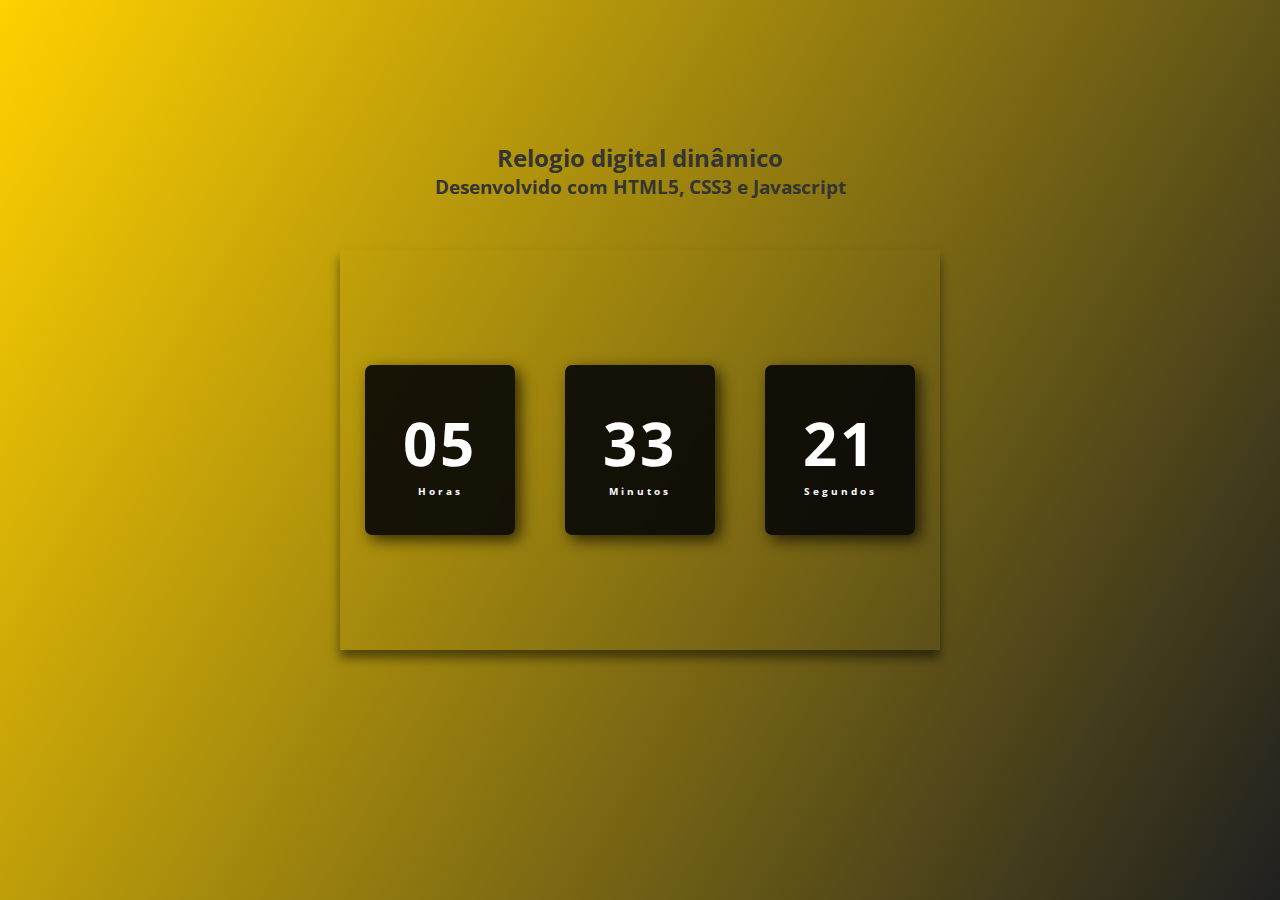
==== index.html @ f2a97aa4 "meu terceiro commit" ====
<!DOCTYPE html>
<html lang="en">
<head>
    <meta charset="UTF-8">
    <meta http-equiv="X-UA-Compatible" content="IE=edge">
    <meta name="viewport" content="width=device-width, initial-scale=1.0">
    <title>Relogio Digital</title>
    <link href="style.css" rel="stylesheet">
</head>
<body>
    <div class="relogio-titulo">
        <h2>Relogio digital dinâmico</h2>
        <h3>Desenvolvido com HTML5, CSS3 e Javascript</h3>
    </div>

    <div class="relogio">
        <div>
            <span id="horas">00</span>
            <span class="tempo">Horas</span>

        </div>
        <div>
            <span id="minutos">00</span>
            <span class="tempo">Minutos</span>

        </div>
        <div>
            <span id="segundos">00</span>
            <span class="tempo">Segundos</span>

        </div>
    </div>
    <script src="script.js"></script>
    
</body>
</html>
---- style.css ----
@import url('https://fonts.googleapis.com/css2?family=Gentium+Plus:ital,wght@0,400;0,700;1,400;1,700&family=Inter:wght@100;200;300;400;500;600&family=Open+Sans:ital,wght@0,300;0,400;0,500;1,300;1,400&display=swap');

*{
    margin: 0;
    padding: 0;
    box-sizing: border-box;
    font-family: 'Open Sans', sans-serif;
}

body{
    height: 100vh;
    background: linear-gradient(120deg, #ffd100, #202020);
    display: flex;
    align-items: center;
    justify-content: center;
}

.relogio{
    display: flex;
    align-items: center;
    justify-content: space-around;
    height: 400px;
    width: 600px;
    background: transparent;
    box-shadow: 0px 8px 10px #00000080;
    position: absolute;

}

.relogio-titulo{
    text-align: center;
    position: relative;
    display: inline-block;
    margin-bottom: 35rem;
    color: #333533;
    font-family: 'Open Sans', sans-serif;
}

.relogio div{
    height: 170px;
    width: 150px;
    display: flex;
    flex-direction: column;
    align-items: center;
    justify-content: center;
    color: #fff;
    background: #050505e6;
    box-shadow: 5px 5px 15px #000000b3;
    border-radius: 7px;
    letter-spacing: 3px;
}

.relogio span{
    font-weight: bolder;
    font-size: 60px;
}

.relogio span.tempo{
    font-size: 10px;
}
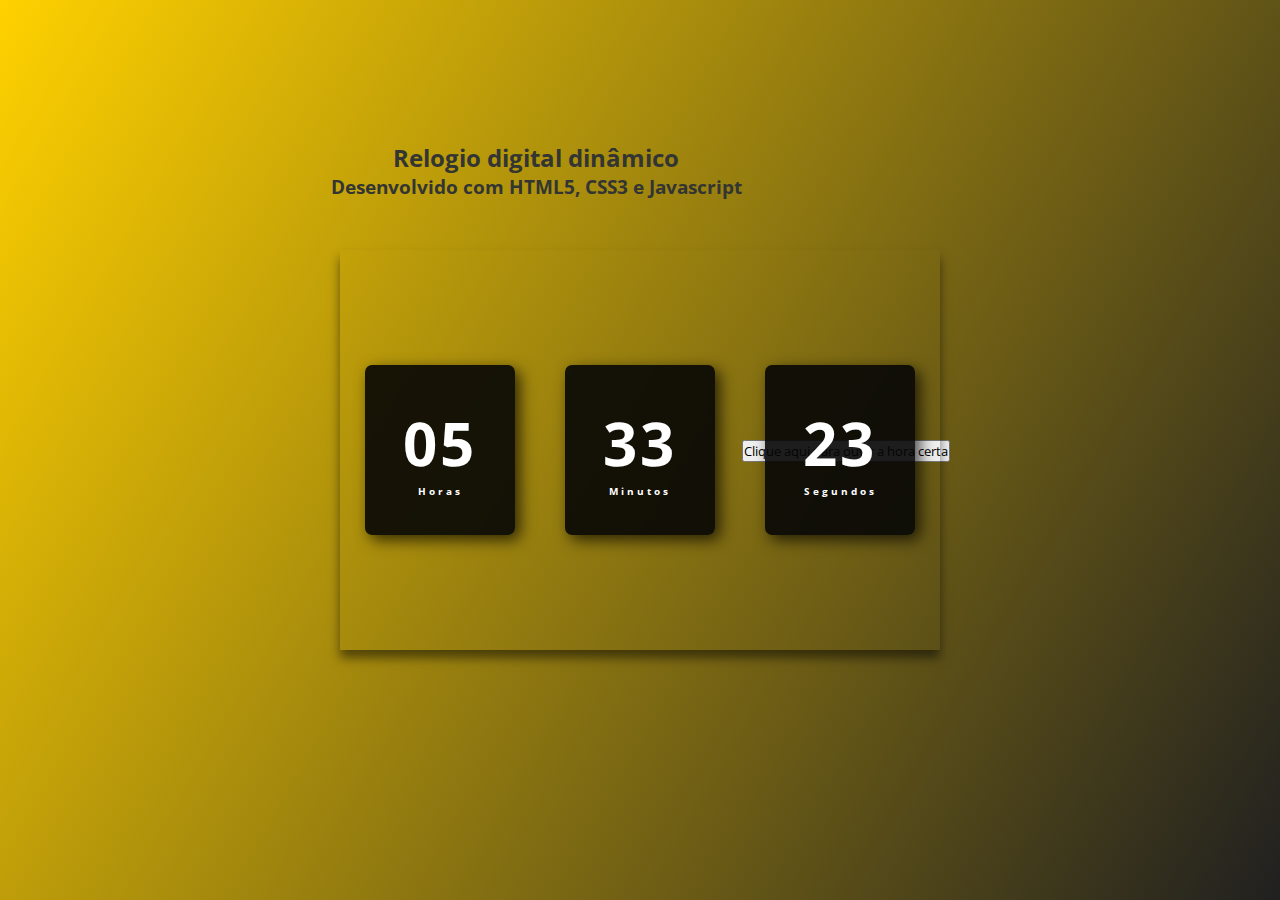
==== commit bee36317: "up button" ====
--- a/index.html
+++ b/index.html
@@ -30,7 +30,11 @@
 
         </div>
     </div>
+    <div class="audio-button">
+                <audio id="audio" src="/audio/Hora Certa - Falta bem pouquinho pra daqui a pouco (256 kbps).mp3"></audio>
+                <button id="button" onclick="document.getElementById('audio').play()">Clique aqui para ouvir a hora certa</button>
+            </div>
     <script src="script.js"></script>
     
 </body>
-</html>+</html>
